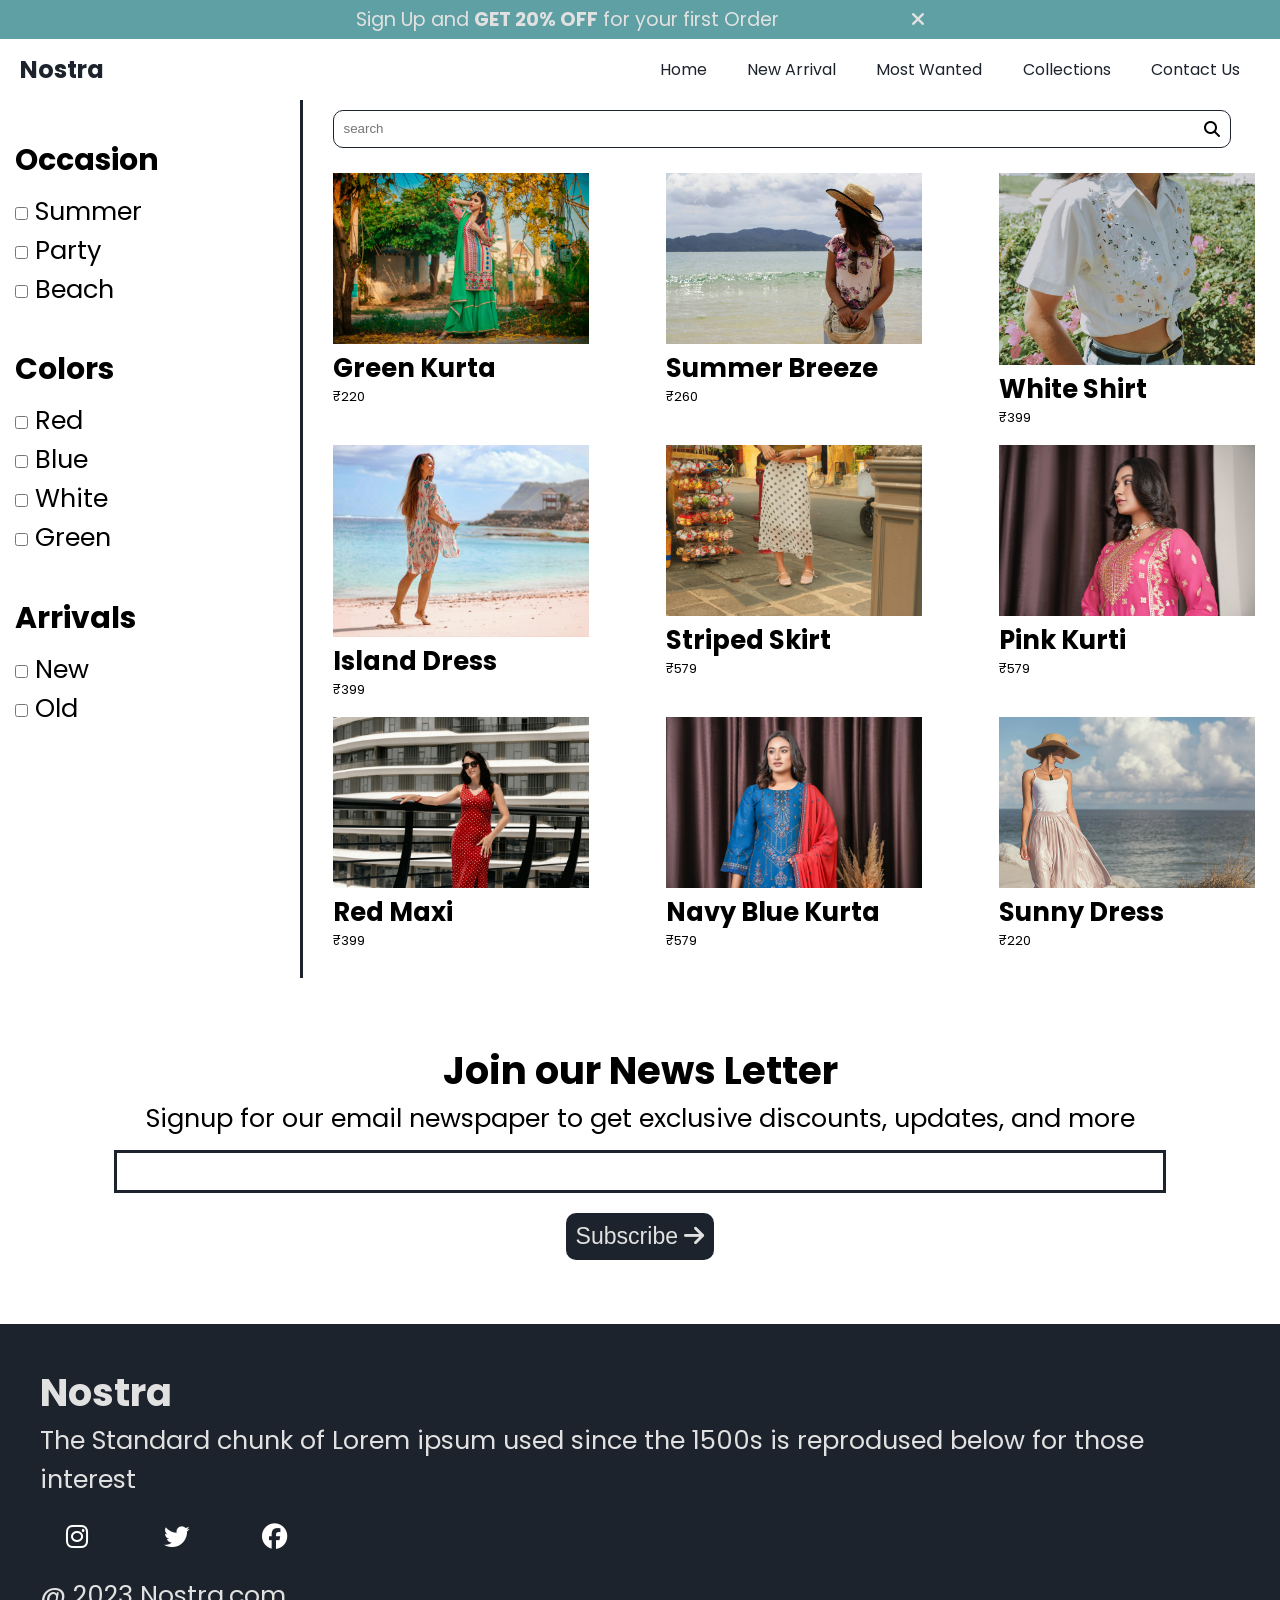
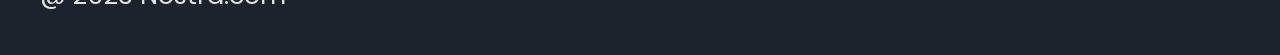
==== collections.html @ 975666c7 "Added Nostra E-Commerce Website" ====
<!DOCTYPE html>
<html lang="en">
<head>
    <meta charset="UTF-8">
    <meta name="viewport" content="width=device-width, initial-scale=1.0">
    <title>Collections</title>
    <!--Link CSS File-->
    <link rel="stylesheet" href="style.css">
    <!--Link Google Fonts-->
    <link rel="preconnect" href="https://fonts.googleapis.com">
    <link rel="preconnect" href="https://fonts.gstatic.com" crossorigin>
    <link href="https://fonts.googleapis.com/css2?family=Poppins:wght@400;500;700&display=swap" rel="stylesheet">

    <!--Link Font Awesome-->
    <link rel="stylesheet" href="https://cdnjs.cloudflare.com/ajax/libs/font-awesome/6.4.2/css/all.min.css">

</head>
<body>

    <!--Offer Bar-->

    <div class="promo-strip">
        <p>Sign Up and <b>GET 20% OFF</b> for your first Order
        <i id="promo-dismiss"  style="margin-left: 10%; cursor: pointer;" class="fa-solid fa-xmark"></i>
        </p>
    </div>

    

   

        <!--Navigation Bar-->
        <nav class="topbar">
            <h1>Nostra</h1>
            <div class="topbar-items">
                <p class="topbar-item"><a href="./index.html">Home</a></p>
                <p class="topbar-item"><a href="./index.html/#new-arrival">New Arrival</a></p>
                <p class="topbar-item"><a href="./index.html/#most-wanted">Most Wanted</a></p>
                <p class="topbar-item"><a href="./index.html/collections">Collections</a></p>
                <p class="topbar-item"><a href="./contactus.html">Contact Us</a></p>
            </div>
            

            <div class="topbar-burger">
                <i id="drawer-open" class="fa-solid fa-bars"></i>
            </div>

            

            

        </nav>

        <!--Side Navbar-->

        <div class="drawer-menu"> 
            <p style="text-align: right;">
                <i id="drawer-close" class="fa-solid fa-xmark"></i>
            </p>
            <div class="drawer-items">

                 <p class="drawer-item"><a href="./index.html">Home</a></p>
                <p class="drawer-item"><a href="./index.html">New Arrival</a></p>
            <p class="drawer-item"><a href="./index.html">Most Wanted</a></p>
            <p class="drawer-item"><a href="./collections.html">Collections</a></p>
            <p class="drawer-item"><a href="./contactus.html">Contact Us</a></p>
            </div>
            
        </div>

        <div class="wrapper">

            <div class="split-layout">
                <div class="sidebar-filters">
                   
                    <h3 class="sidebar-filters-event">Occasion</h3>
                    <div>
                        <input type="checkbox" name="tags" value="summer"> Summer <br>
                        <input type="checkbox" name="tags" value="party"> Party <br>
                        <input type="checkbox" name="tags" value="beach"> Beach 

                    </div>
                   
                    <h3 class="sidebar-filters-shade"> Colors </h3>
                    <div>
                    <input type="checkbox" name="tags" value="red"> Red <br>
                        <input type="checkbox" name="tags" value="blue"> Blue <br>
                        <input type="checkbox" name="tags" value="white"> White <br>
                        <input type="checkbox" name="tags" value="green"> Green
                    </div>

                    <h3 class="sidebar-filters-age"> Arrivals </h3>
                    <div>
                    <input type="checkbox" name="tags" value="new"> New <br>
                        <input type="checkbox" name="tags" value="old"> Old
                      
                    </div>

                    
                    <hr class="divider-bar">
                </div>

                <div class="catalog-area">
                    <form class="topbar-finder">
                        <input type="search" id="searchInput" placeholder="search">
                        <i class="fa-solid fa-magnifying-glass"></i>
                    </form>

                    <div class="catalog-list">

                    </div>
                </div>
            </div>



    <div class="mail-signup">
        <h2>Join our News Letter</h2>
        <p style="text-align: center;">Signup for our email newspaper to get exclusive discounts, updates, and more</p>
        <div style="margin-top: 10px;">
        <input class="finder-box">
    </div>
    <div>
        <button> Subscribe <i class="fa-solid fa-arrow-right"></i> </button>
    </div>
    </div>

    </div>

    <div class="page-bottom">
        <div class="page-bottom-inner">
            <div class="page-bottom-col-a">
                <h2 class="bottom-title">Nostra</h2>
                <p>The Standard chunk of Lorem ipsum
                    used since the 1500s is reprodused
                    below for those interest</p>
                <div class="page-bottom-socials">
                    <i class="social-glyph fa-brands fa-instagram" style="color: #ffffff;"></i>
                    <i class="social-glyph fa-brands fa-twitter" style="color: #ffffff;"></i>
                    <i class="social-glyph fa-brands fa-facebook" style="color: #ffffff;"></i>
                </div>
            </div>

            

        </div>

        <p class="bottom-note">@ 2023 Nostra.com</p>
    </div>

   
    
    <!--Link Javascript File-->
    <script type="module" src="collections.js"></script>
</body>
</html>
---- style.css ----
* {
    margin: 0px;
    padding: 0px;
}

html{
    scroll-behavior: smooth;
}



body {
    font-family: 'Poppins', sans-serif;
    
}


  body::-webkit-scrollbar {
    width: 0; 
  }
  
  

.promo-strip {
    background-color: #5ea0a3;;
    color: #E2E1E1;
    padding: 5px;
    text-align: center;
    font-size: 1.5vw;
}

.wrapper {
    padding-left: 15px;
    padding-right: 15px;
}

/* Main Navigation Bar*/
.topbar {
    display: flex;
    justify-content: space-between;
    color: #1D232C;
    align-items: center;
    position: sticky;
    top: 0px;
    background-color: white;
    padding-top: 1vw;
    padding-bottom: 1vw;
    padding-left: 20px;
    padding-right: 20px;
    z-index: 3;
}

.topbar-items {
    display: flex;
    width: 50%;
    justify-content: space-around;
    align-items: center;
}

.topbar-items a{
    text-decoration: none;
    color: #1D232C;
}

.topbar-items a:hover{
    text-decoration: underline;
    color: #1D232C;
}

.topbar-finder {
    border: solid #1D232C 1px;
    border-radius: 10px;
    padding: 10px;
    display: flex;
    align-items: center;
    width: 95%;
}

.topbar-finder input {
    border: none;
    width: 100%;
    background-color: transparent;
    
}

input:focus {
    outline: none;
}

.topbar-burger {
    display: none;
}

/*0 to 800px */

@media screen and (max-width:900px) {

    .topbar-burger {
        display: block;
    }

    .topbar-items {
        display: none;
    }

    

}

/* Side Navbar */
.drawer-menu{
    position: fixed;
    top: 0;
    left: 0;
    width: 50%;
    height: 100%;
    background-color: #1D232C;
    color: #E2E1E1;
    margin-left: -60%;
    transition-duration: 1s;
    z-index: 10;
    padding: 20px;
  
}

.drawer-item{
    margin-bottom: 30px;
}

.drawer-items a{
    text-decoration: none;
    color: #E2E1E1;
}

.drawer-items a:hover{
    text-decoration: underline;
    color: #E2E1E1;
}

.drawer-finder {
    border: solid #E2E1E1 1px;
    border-radius: 10px;
    padding: 10px;
    display: inline-block;
}

.drawer-finder input {
    border: none;
    background: transparent;
}

/*Slider*/

.carousel{
    overflow: hidden;
    display: flex;
    width: 100%;
    position: relative;
    
    border-radius: 5px;

}

.carousel-track{
    display: flex;
    transition: 2s;
}

.carousel-slide{
    width: 100vw;
    height: 40vw;
}

.carousel-prev{
    position: absolute;
    top: 35%;
    left: 5%;
    z-index: 1;
}

.carousel-prev i{
    font-size: 10vw;
    
}
.carousel-next{
    position: absolute;
    top: 35%;
    right: 5%;
}
.carousel-next i{
    font-size: 10vw;
}
.carousel-text{
    position: absolute;
    color: white;
    text-align: center;
     width: 100%;
     top: 20%;
}
.carousel-text h1{
    font-size: 5vw;
}
.carousel-text button{
   padding-left: 20px;
   padding-right: 20px;
   padding-top: 10px;
   padding-bottom: 10px;
   margin-top: 10px;
   color: #1D232C;
}

/* Brands*/
.labels-strip{
    display: flex;
    margin-top: 1vw;
    
    justify-content: space-between;
    
    
}

.labels-logo{
    width: 4vw;
    align-items: center;

}

.labels-entry{
    display: flex;
    align-items: center;
    flex-direction: column;
    text-align: center;
    font-size: 2vw;
}

.perks-row-a
{
    margin-top: 3vw;
    margin-bottom: 2vw;
    display: flex;
    justify-content: space-between;
    align-items: center;
    font-size: 1.5vw;
}

.perks-row-b
{
    
    display: flex;
    justify-content: space-between;
    align-items: center;

    gap: 10px;
    font-size: 1vw;
    
}

.perks-row-b div{
    border-radius: 5px;
    background-color: #b3c1b8d4;
    padding: 10px;
    
    

}

.fresh-drops{
    display: flex;
    justify-content: space-between;
    margin-top: 2vw;
   
    
}

.fresh-drops-grid{
   position: relative;
   
    
}

.fresh-drops-grid img{
    border-radius: 2%;
    
     
 }
 

.hover-cover{
    border-radius: 2%;
    position: absolute;
    width: 100%;
    height: 100%;
    background-color: black;
    z-index: 2;
    top: 0;
    opacity: 0.6;
 }
 


.fresh-drops button{
    padding-left: 10%;
    padding-right: 10%;
    padding-top: 5%;
    padding-bottom: 5%;
    margin-top: 0px;
    font-size: 1.2vw;
    color: #1D232C;
    border-radius: 10px;
    position: absolute;
    border: none;
    top: 50%;
    left: 18%;
    z-index: 2;
    

 }

 .top-picks{
    display: flex;
    justify-content: space-between;
    margin-top: 2vw;
    overflow-x: scroll;
    gap: 20px;
   
    
}

.top-picks-grid{
   position: relative; 
}

.top-picks img{
    border-radius: 2%;
    
     
 }

 .discount-badge{
    position: absolute;
    top:3px;
    left: 3px;
    font-size: 2vw;
    background-color: red;
    color: white;
    padding-left: 10px;
    padding-right: 10px;
    border-radius: 10%;
 }

 .top-picks::-webkit-scrollbar {
    appearance: none;
    
  }
   
.heart-toggle{
    position: absolute;
    width: 15%;
    bottom: 12%;
    right: 5%;
}

.flash-deal{
    display: flex;
    justify-content: center;
    
    align-items: center;
    background-color: #1D232C;
    color: #E2E1E1;
    padding: 20px;
    font-size: 2vw;
    margin-top: 3vw;
}

.flash-deal img{
    width: 100%;
    height: 50%50%;
}

.flash-deal-copy{
    padding: 5%;
}

.flash-deal button{
    padding-left: 5%;
    padding-right: 5%;
    padding-top: 2.5%;
    padding-bottom: 2.5%;
    margin-top: 10px;
    font-size: 1.2vw;
    color: #1D232C;
    border-radius: 10px;
 
    border: none;
    
    

 }

 /* Scroll Animate */

 .fade-start{
   
    transition: 3s;
 }

 .fade-hidden{
    opacity: 0;
 }

 .mail-signup{
    font-size: 2vw;
    margin-top: 5vw;
    display: flex;
    flex-direction: column;
    align-items: center;
}

.mail-signup input{
    padding: 11px;
    width: 80vw;
    margin-bottom: 10px;
    border: solid #1D232C 3px;

}

.mail-signup input:focus{
   outline: none;

}

.mail-signup button{
    
    margin-top: 10px;
    font-size: 1.8vw;
    color: #E2E1E1;
    background-color: #1D232C;
    border-radius: 10px;
    border: none;
    padding:10px
    
    

 }


 .social-glyph{
    width: 40px;
    margin: 2vw;

}
.page-bottom{
    font-size: 2vw;
    margin-top: 5vw;
    padding: 40px;
    background-color: #1D232C;
    color: #E2E1E1;
    box-sizing: border-box;
}

.page-bottom-inner{
   
    display: flex;
    align-items: center;
    flex-wrap: wrap;
}

.page-bottom-col-a{
    display: flex;
    flex-direction: column;
  
}

.page-bottom-col-b{
    display: flex;
}

/* Collections */

.split-layout{
    display: flex;
}

.sidebar-filters{
    flex-basis: 25%;
    position: relative;
    font-size: 2vw;
}

.catalog-area{
    flex-basis: 75%;
    position: relative;
}

.divider-bar {
    border: none;
    border-left: 3px solid #1D232C; /* Adjust color and width as needed */
    height: 100%; /* Adjust height as needed */
    margin: 0 20px; /* Adjust margin as needed */
    position: absolute;
    top: 0px;
    right: 0px
    
  }

.sidebar-filters-cost,.sidebar-filters-age,.sidebar-filters-event,.sidebar-filters-shade{
    margin-top: 3vw;
    margin-bottom: 10px;
    
}

.catalog-area{
    padding: 10px;
}

.catalog-list{
    margin-top: 2vw;
    display: flex;
    flex-wrap: wrap;
    justify-content: space-between;
    font-size:1vw;
}



  .reach-form {
    background-color: #1D232C;
    color: #dddddd;
    border-radius: 8px;
    box-shadow: 0 2px 4px rgba(0, 0, 0, 0.1);
    width: 60vw;
    margin: auto;
    padding: 5vw;
    padding-right: 10vw;
    margin-top: 10px;
  }

  .reach-form h2 {
    margin-bottom: 1vw;
   
  }

  .reach-form label {
    display: block;
    margin-bottom: 1vw;
 
  }

  .reach-form input[type="text"],
  .reach-form textarea {
    width: 100%;
    padding: 2vw;
    border: 1px solid #dddddd;
    border-radius: 4px;
    margin-bottom: 1vw;
    font-size: 1vw;
    
  }

  .reach-form textarea {
    resize: vertical;
    height: 10vh;
  }

  .reach-form input[type="submit"] {
    
    color: #ffffff;
    border: none;
    border-radius: 4px;
    padding: 10px 20px;
    cursor: pointer;
    font-size: 16px;
    background-color: #0056b3;
  }

  .reach-form input[type="submit"]:hover {
    background-color: #0056b3;
  }
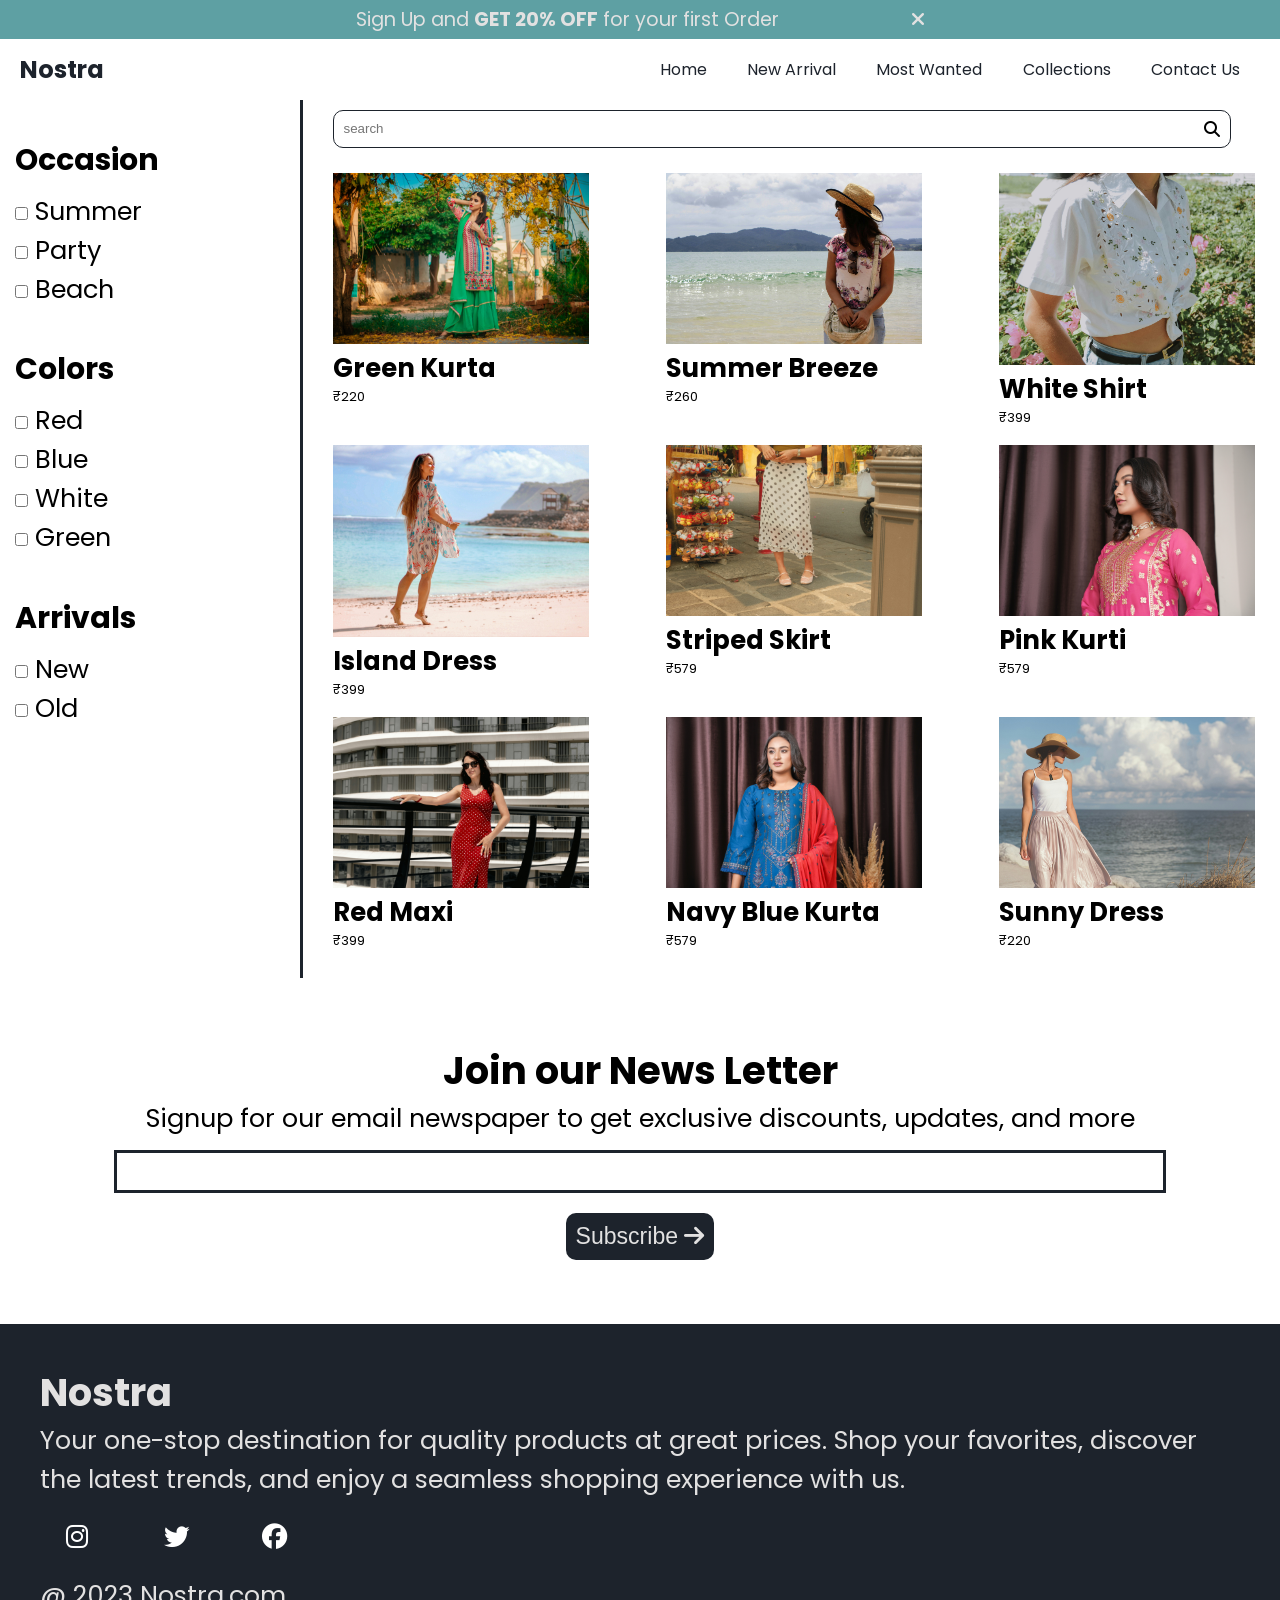
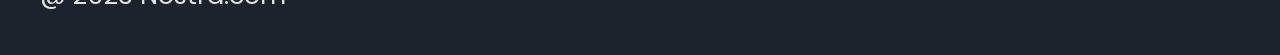
==== commit 23ebf738: "modified footer" ====
--- a/collections.html
+++ b/collections.html
@@ -131,9 +131,7 @@
         <div class="page-bottom-inner">
             <div class="page-bottom-col-a">
                 <h2 class="bottom-title">Nostra</h2>
-                <p>The Standard chunk of Lorem ipsum
-                    used since the 1500s is reprodused
-                    below for those interest</p>
+                <p>Your one-stop destination for quality products at great prices. Shop your favorites, discover the latest trends, and enjoy a seamless shopping experience with us.</p>
                 <div class="page-bottom-socials">
                     <i class="social-glyph fa-brands fa-instagram" style="color: #ffffff;"></i>
                     <i class="social-glyph fa-brands fa-twitter" style="color: #ffffff;"></i>
